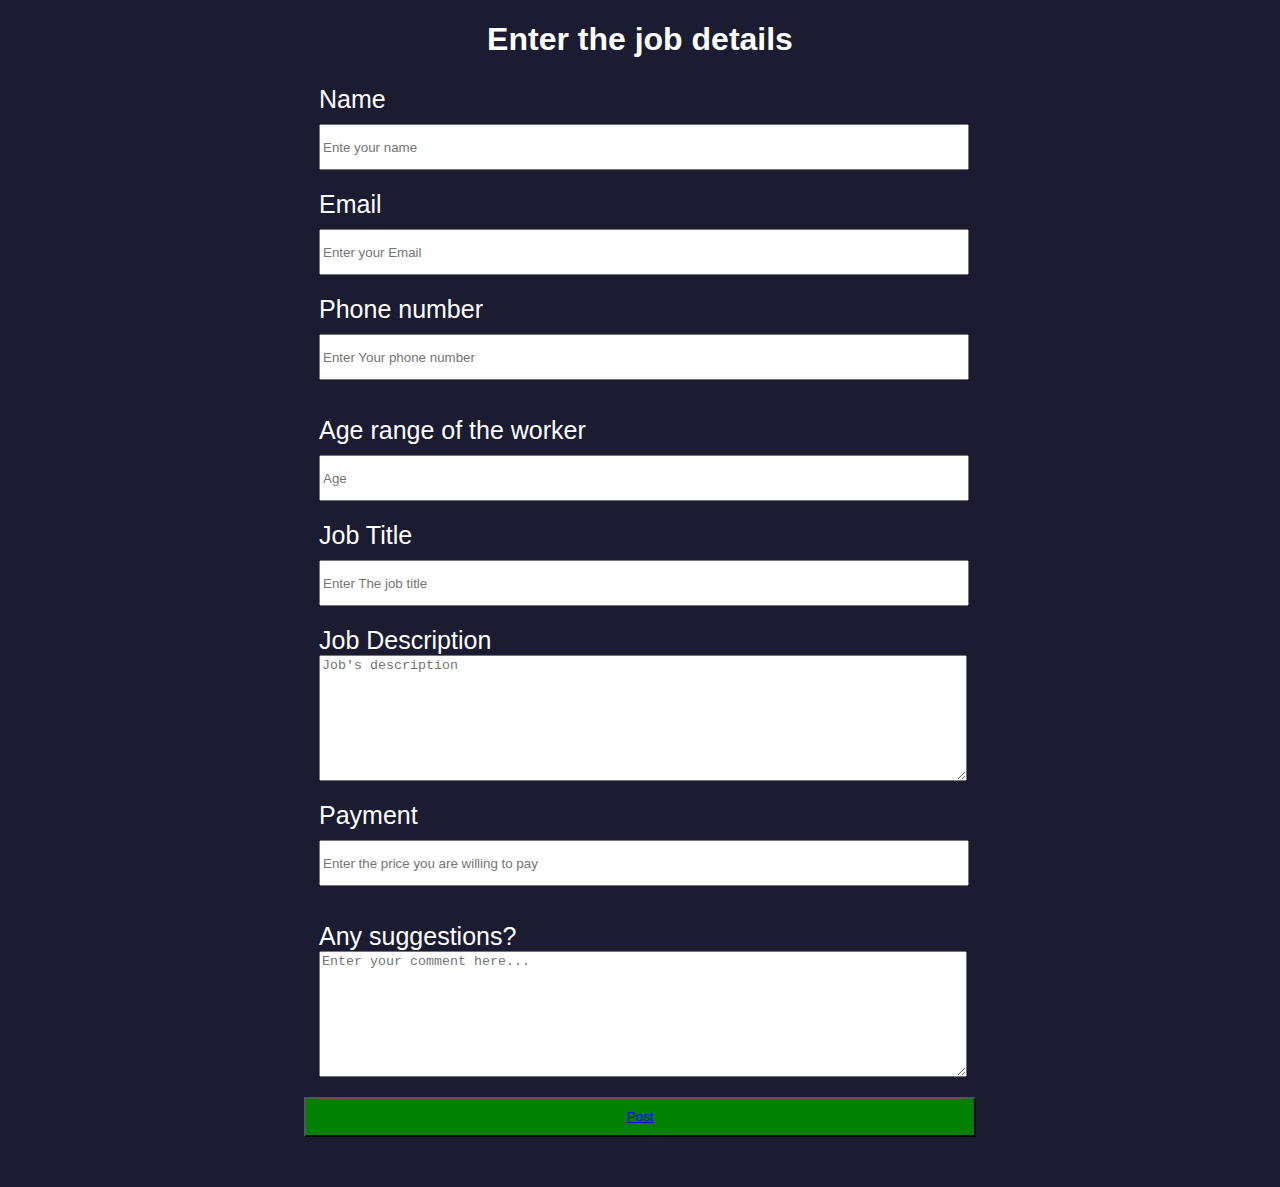
==== form.html @ 0b8ed053 "Add files via upload" ====
<!DOCTYPE html>
<html lang="en">
  <head>
    <meta charset="UTF-8" />
    <meta name="viewport" content="width=device-width, initial-scale=1.0" />
    <title>Feedback Survey</title>
    <link rel="stylesheet" href="form.css" />
  </head>
  <body>
    <h1 id="title">Enter the job details </h1>
    <form>
      <fieldset>
        <label>
          Name
          <input type="text" placeholder="Ente your name" required/>
        </label>
        <label>
          Email
          <input type="email" placeholder="Enter your Email"  required/>
        </label>
        <label>
            Phone number
            <input type="tel" placeholder="Enter Your phone number" required>
        </label>
      </fieldset>
      <fieldset>
        <label>
            Age range of the worker
            <input type="number" placeholder="Age"  required/>
          </label>
          <label>
            Job Title
            <input type="text" placeholder="Enter The job title" required>
          </label>
          <label >
            Job Description
            <textarea row="6" cols="60" placeholder="Job's description" required></textarea>
          </label>
          <label>
            Payment
            <input type="number" placeholder="Enter the price you are willing to pay" required>
          </label>
      </fieldset>
      <fieldset>
        <label>
            Any suggestions?
            <textarea row="6" cols="60" placeholder="Enter your comment here..."></textarea>
        </label>
        <button>
            <a href="index.html" >Post</a>
          </button>
      </fieldset>
    </form>
  </body>
</html>
---- form.css ----
body{
    font-family: sans-serif;
    background-color: #1B1B32;
    color: white;
}
h1,p{
    text-align: center;
}
form{
    width: 700px;
    margin: 0 auto;
    padding-bottom: 2em;
}
fieldset{
    border: none;
}
label{
    display: block;
    font-size: 25px;
    padding-left: 15px;
    padding-right: 15px;
    margin-bottom: 20px;
}
input,select{
    display: block;
    margin: 10px 0   0 0;
    width: 100%;
    min-height: 3em;
}
textarea{
    display: block;
    resize: vertical;
    min-height: 120px;
    width: 100%;
}
button{
    width: 100%;
    height: 3em;
    background-color: green;
    color: white; 
}
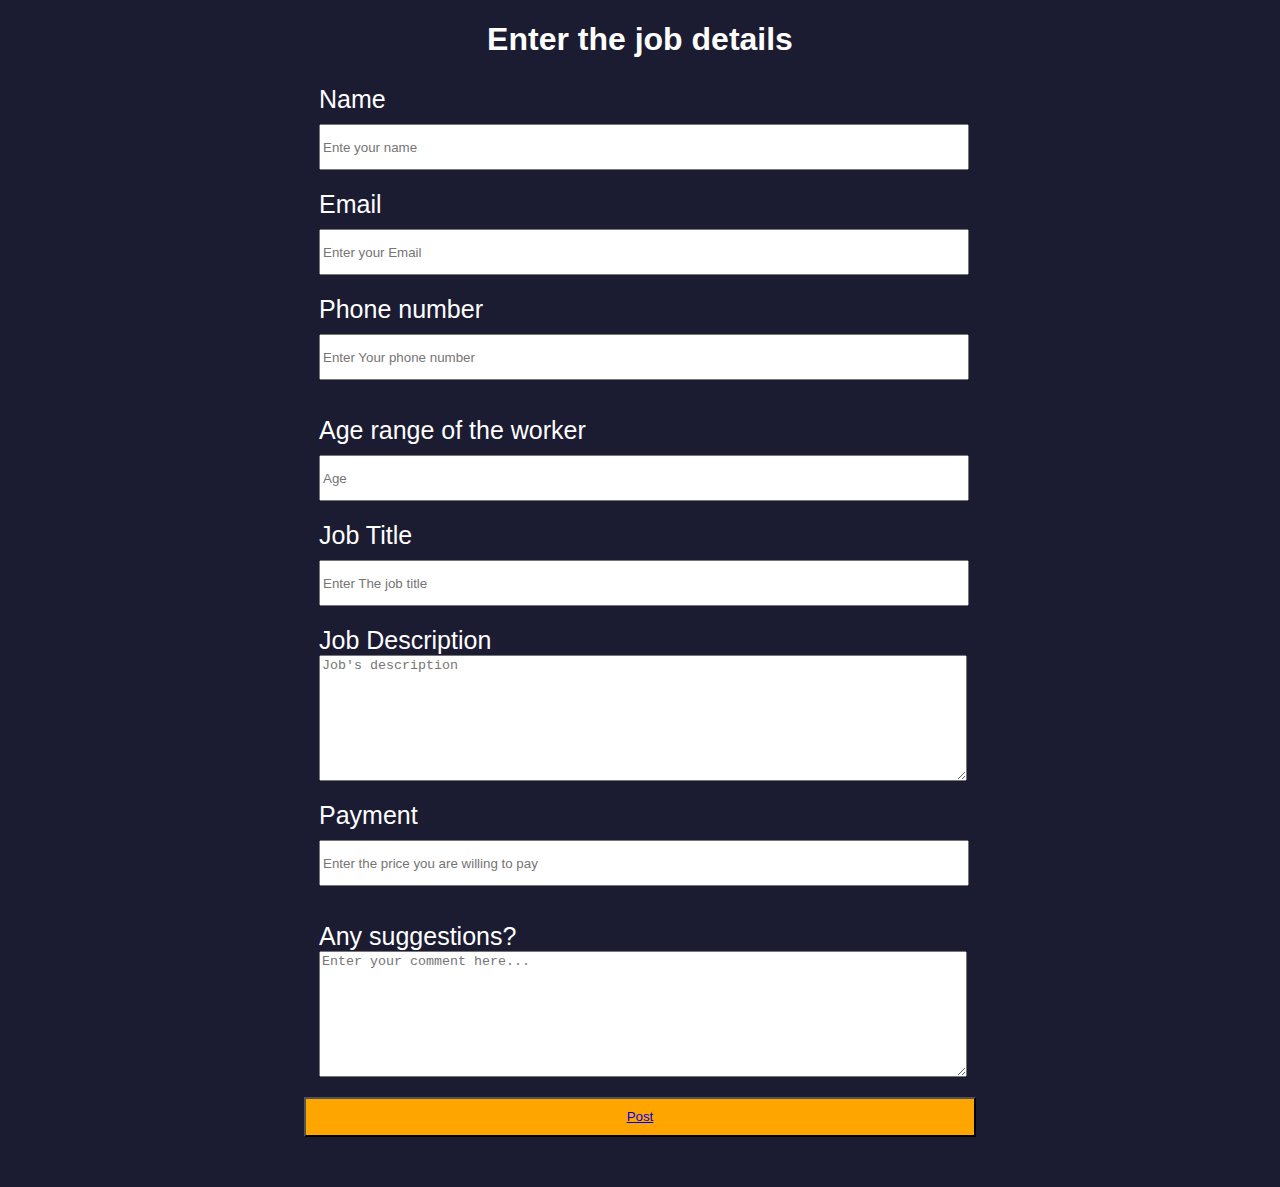
==== commit 681d69aa: "some changes" ====
--- a/form.html
+++ b/form.html
@@ -46,8 +46,8 @@
             Any suggestions?
             <textarea row="6" cols="60" placeholder="Enter your comment here..."></textarea>
         </label>
-        <button>
-            <a href="index.html" >Post</a>
+        <button type="submit">
+            <a href="index.html">Post</a>
           </button>
       </fieldset>
     </form>
--- a/form.css
+++ b/form.css
@@ -36,6 +36,6 @@
 button{
     width: 100%;
     height: 3em;
-    background-color: green;
+    background-color: orange;
     color: white; 
 }